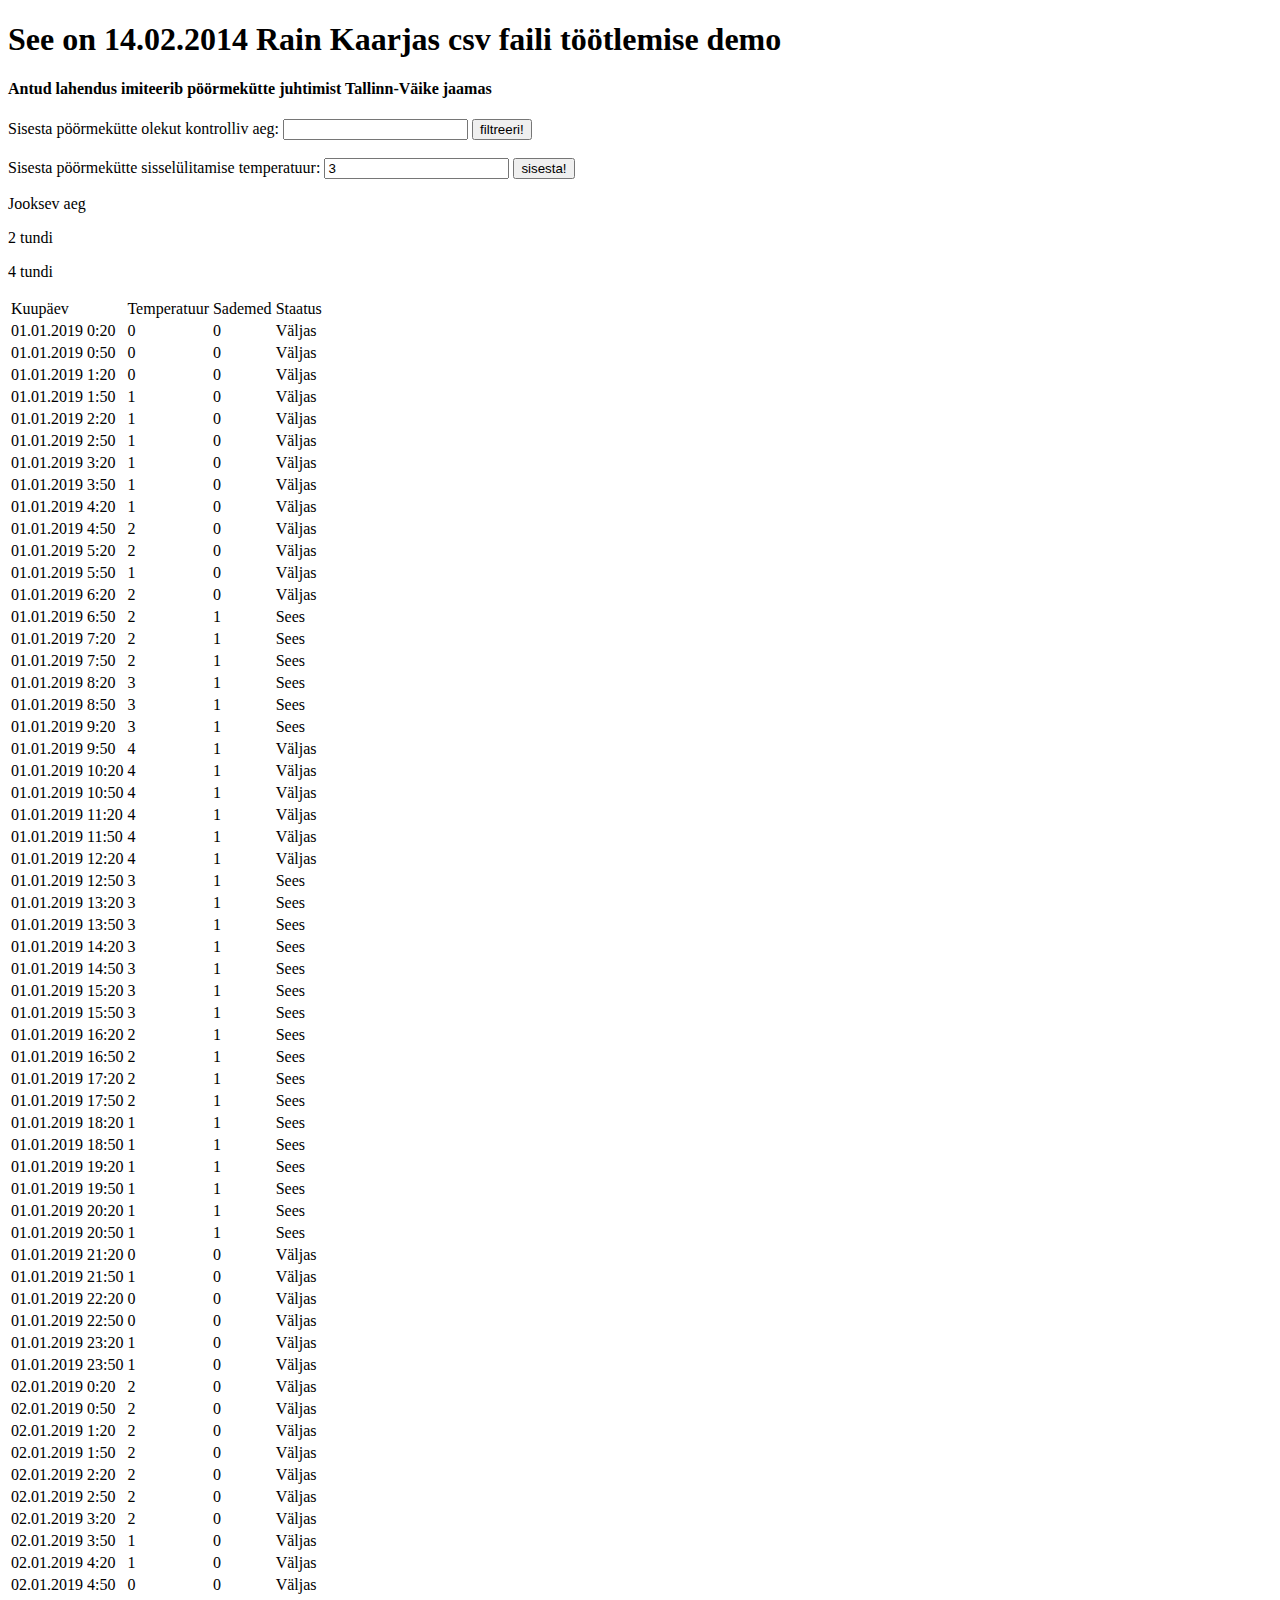
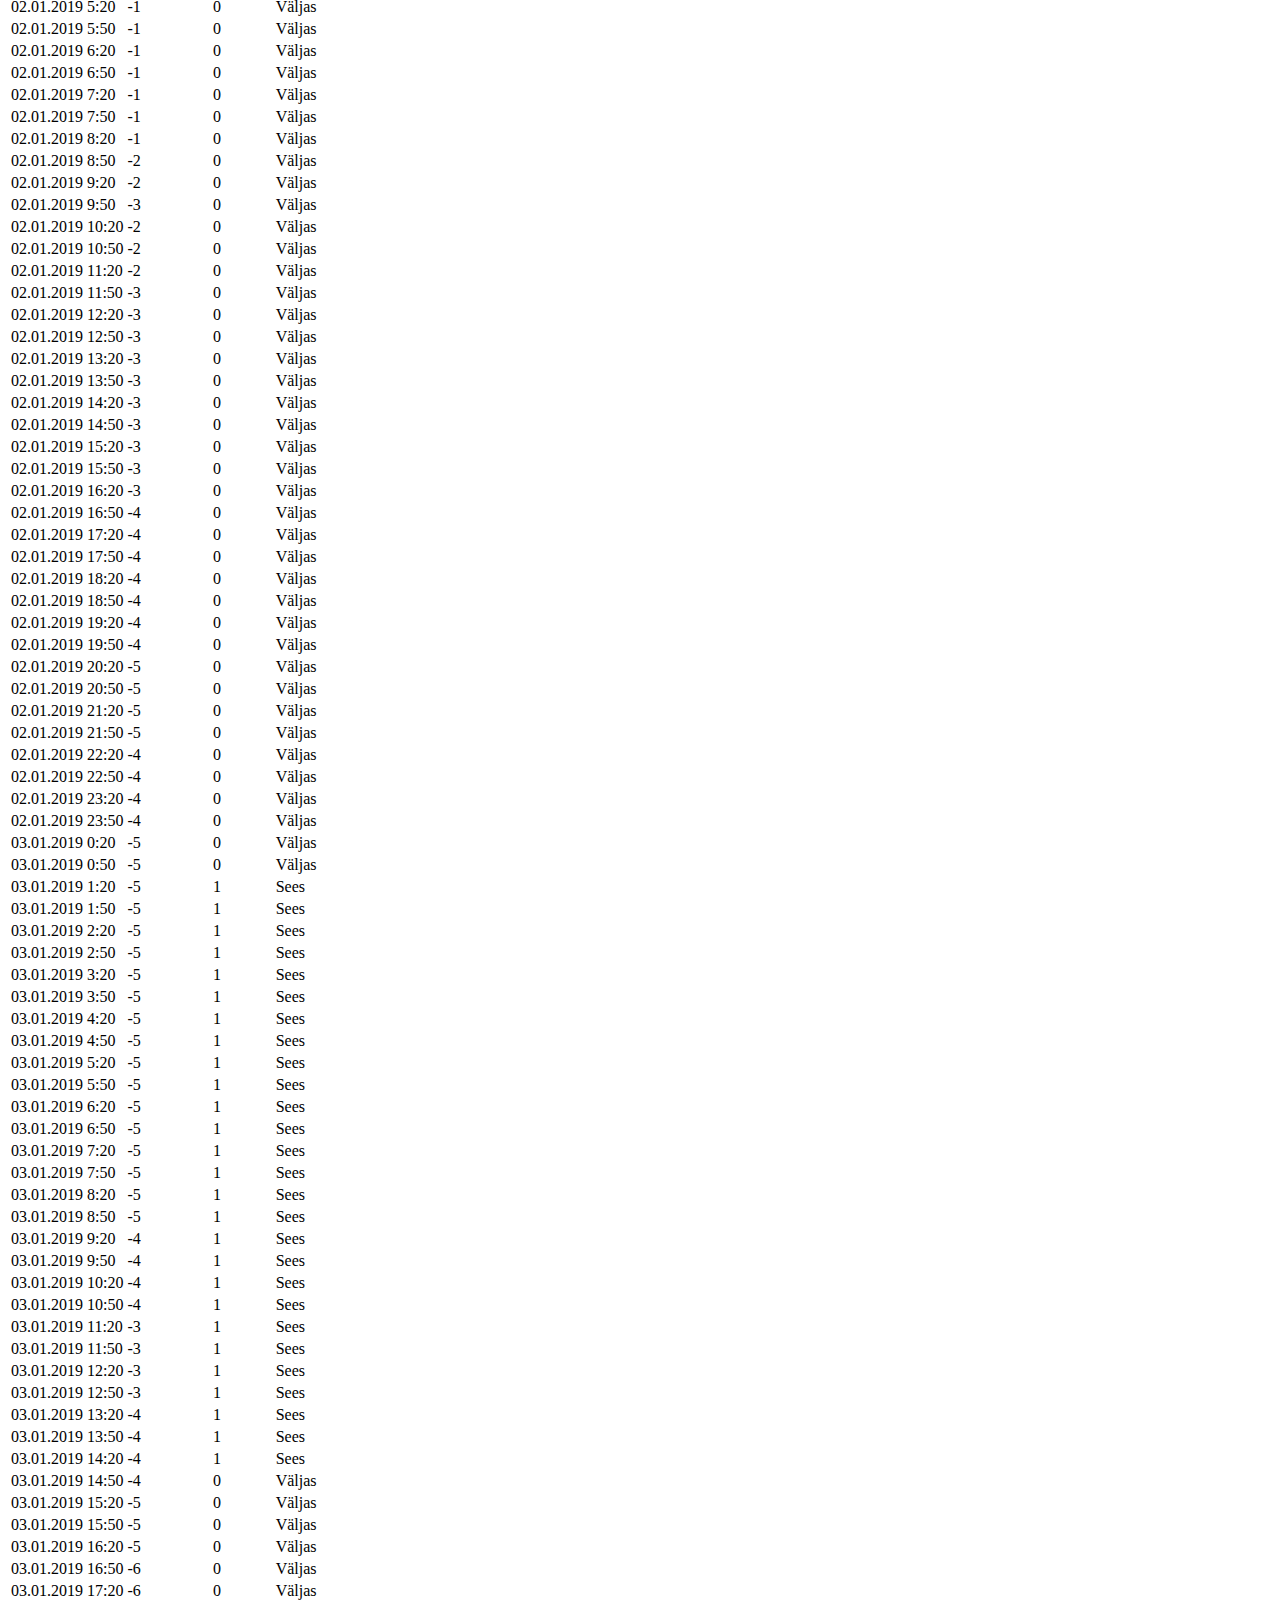
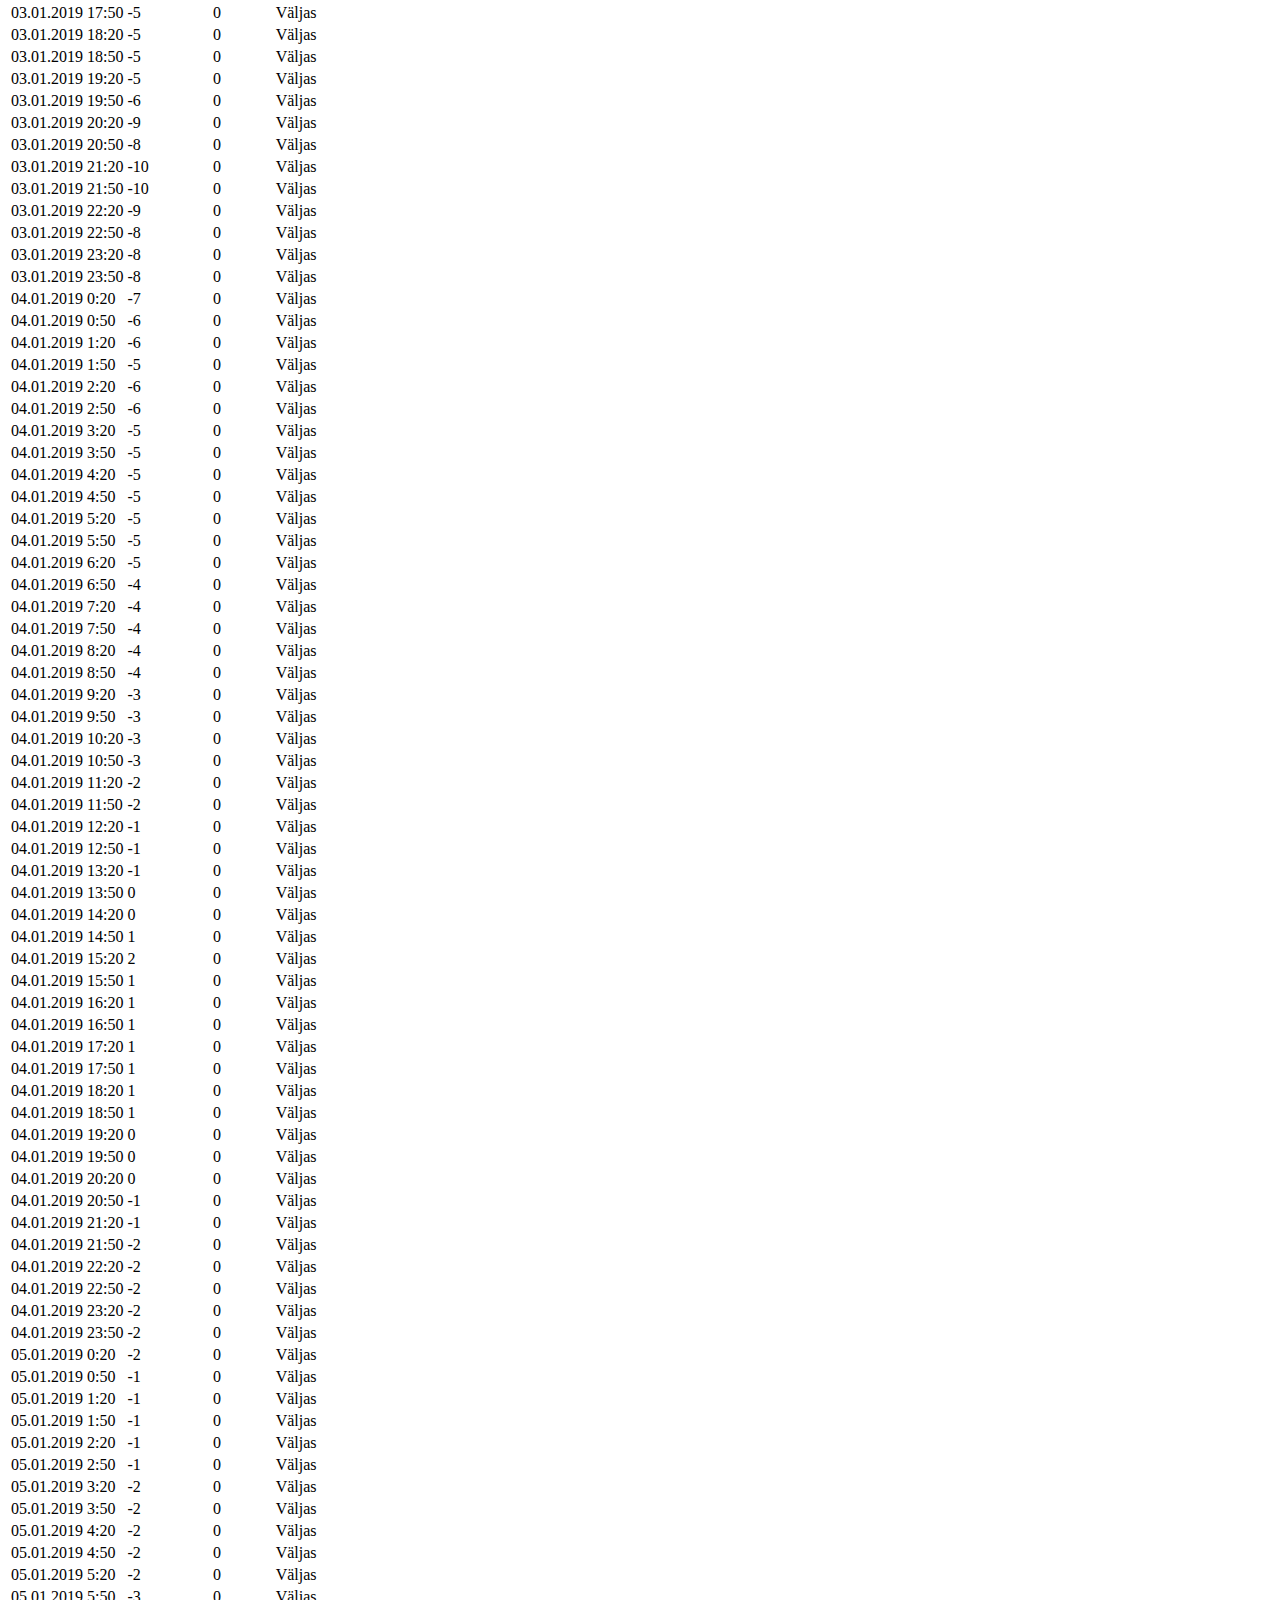
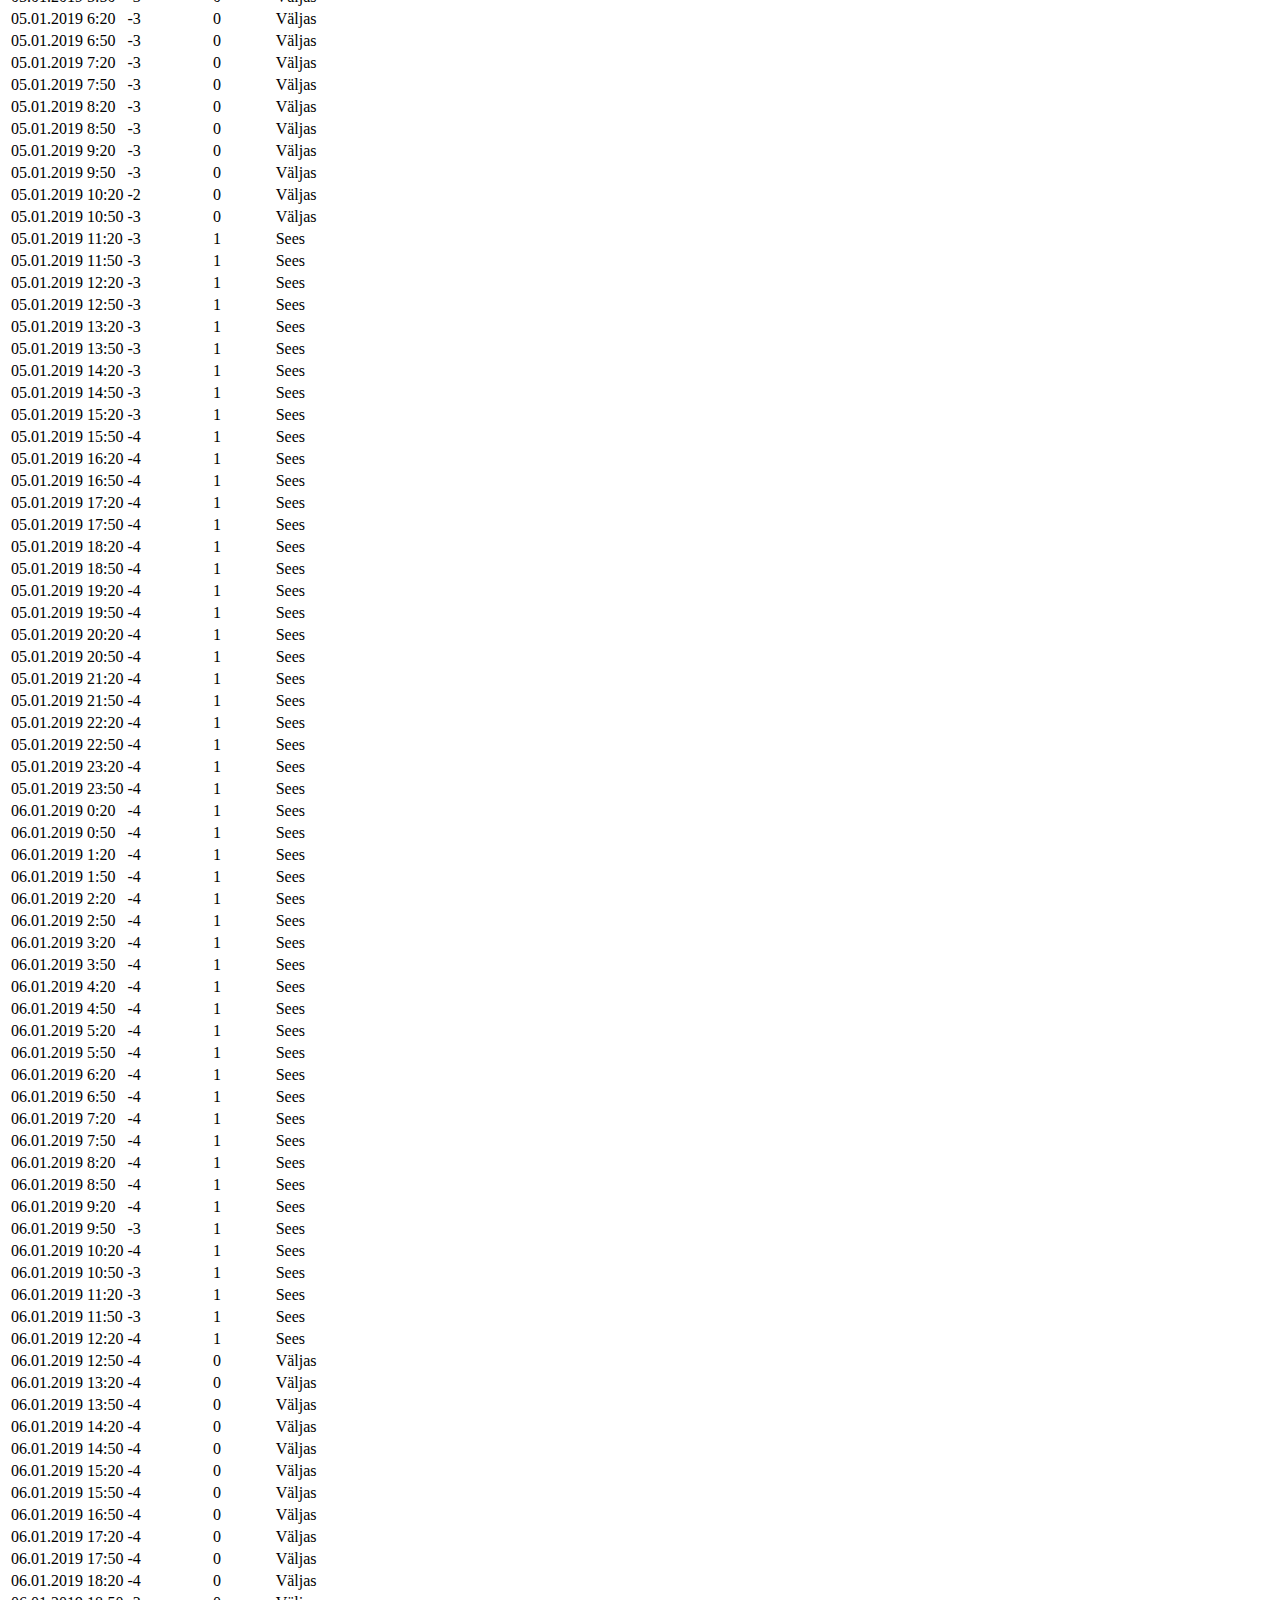
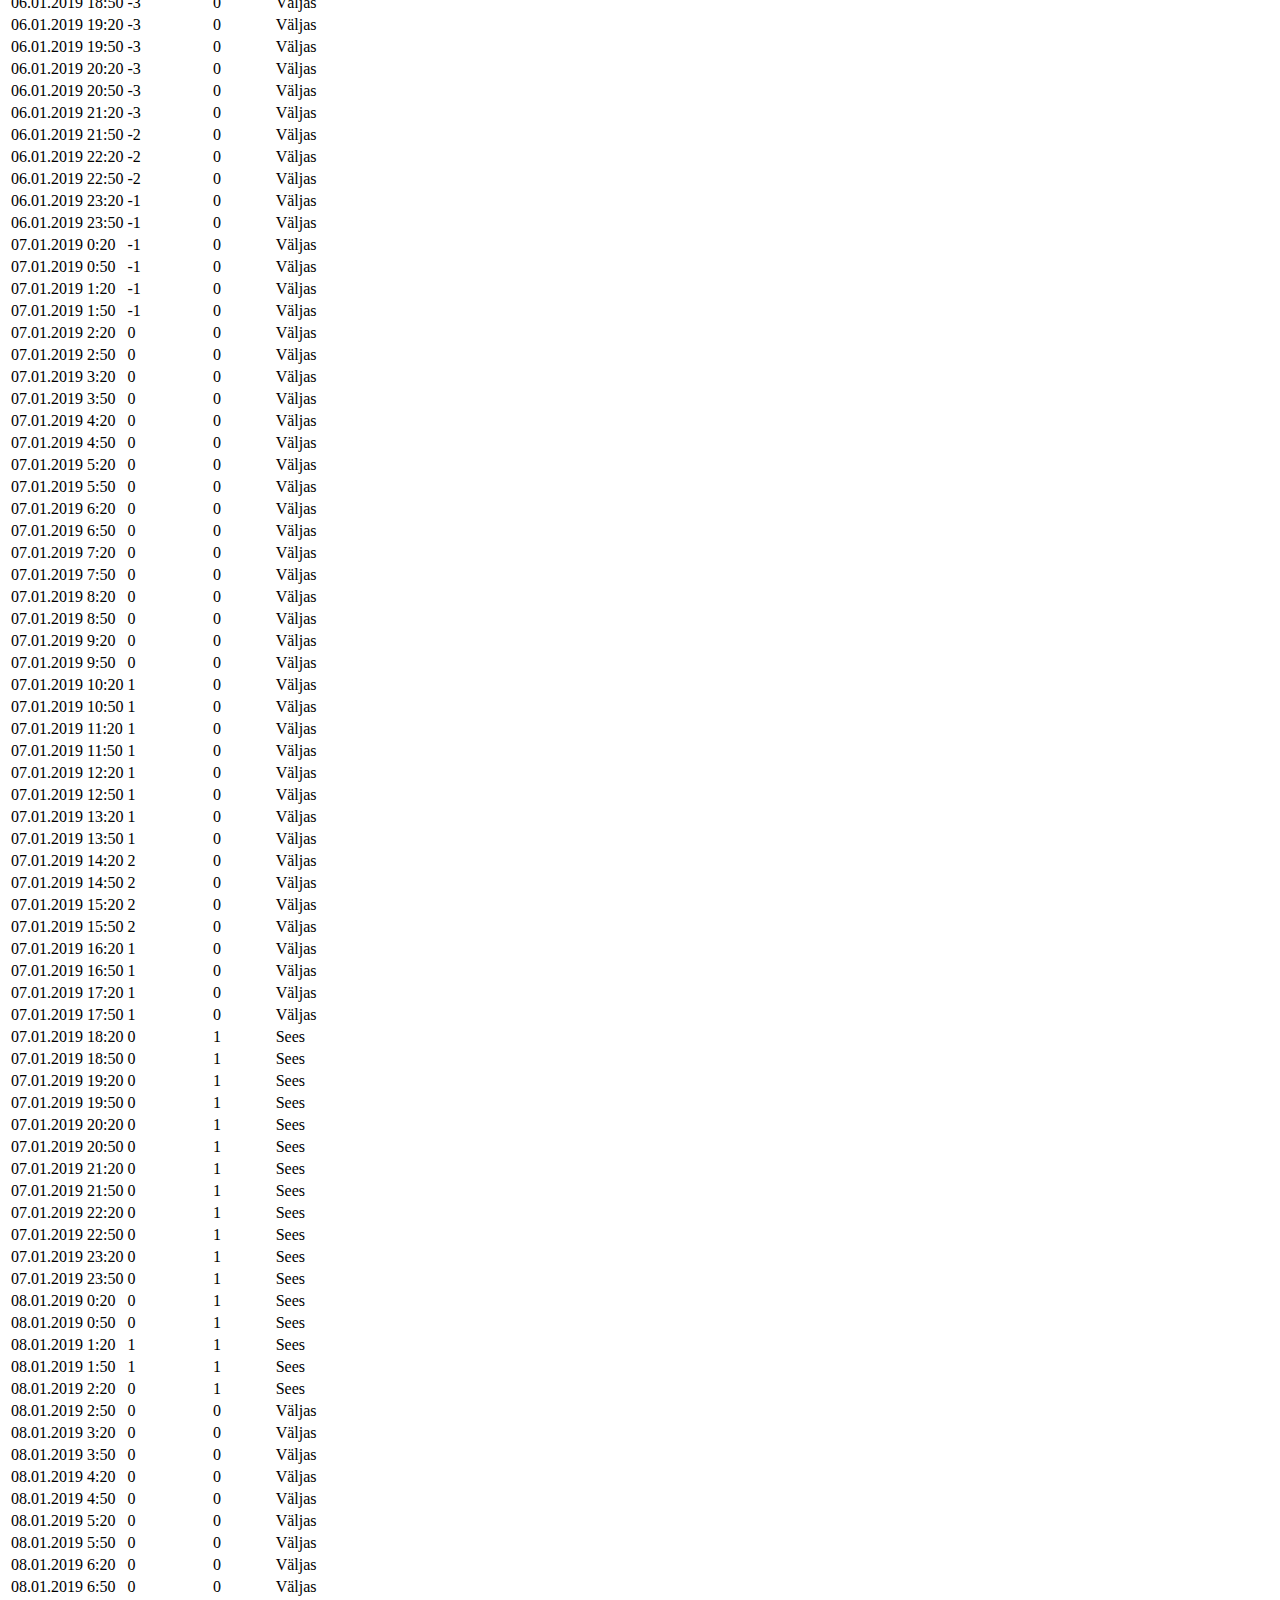
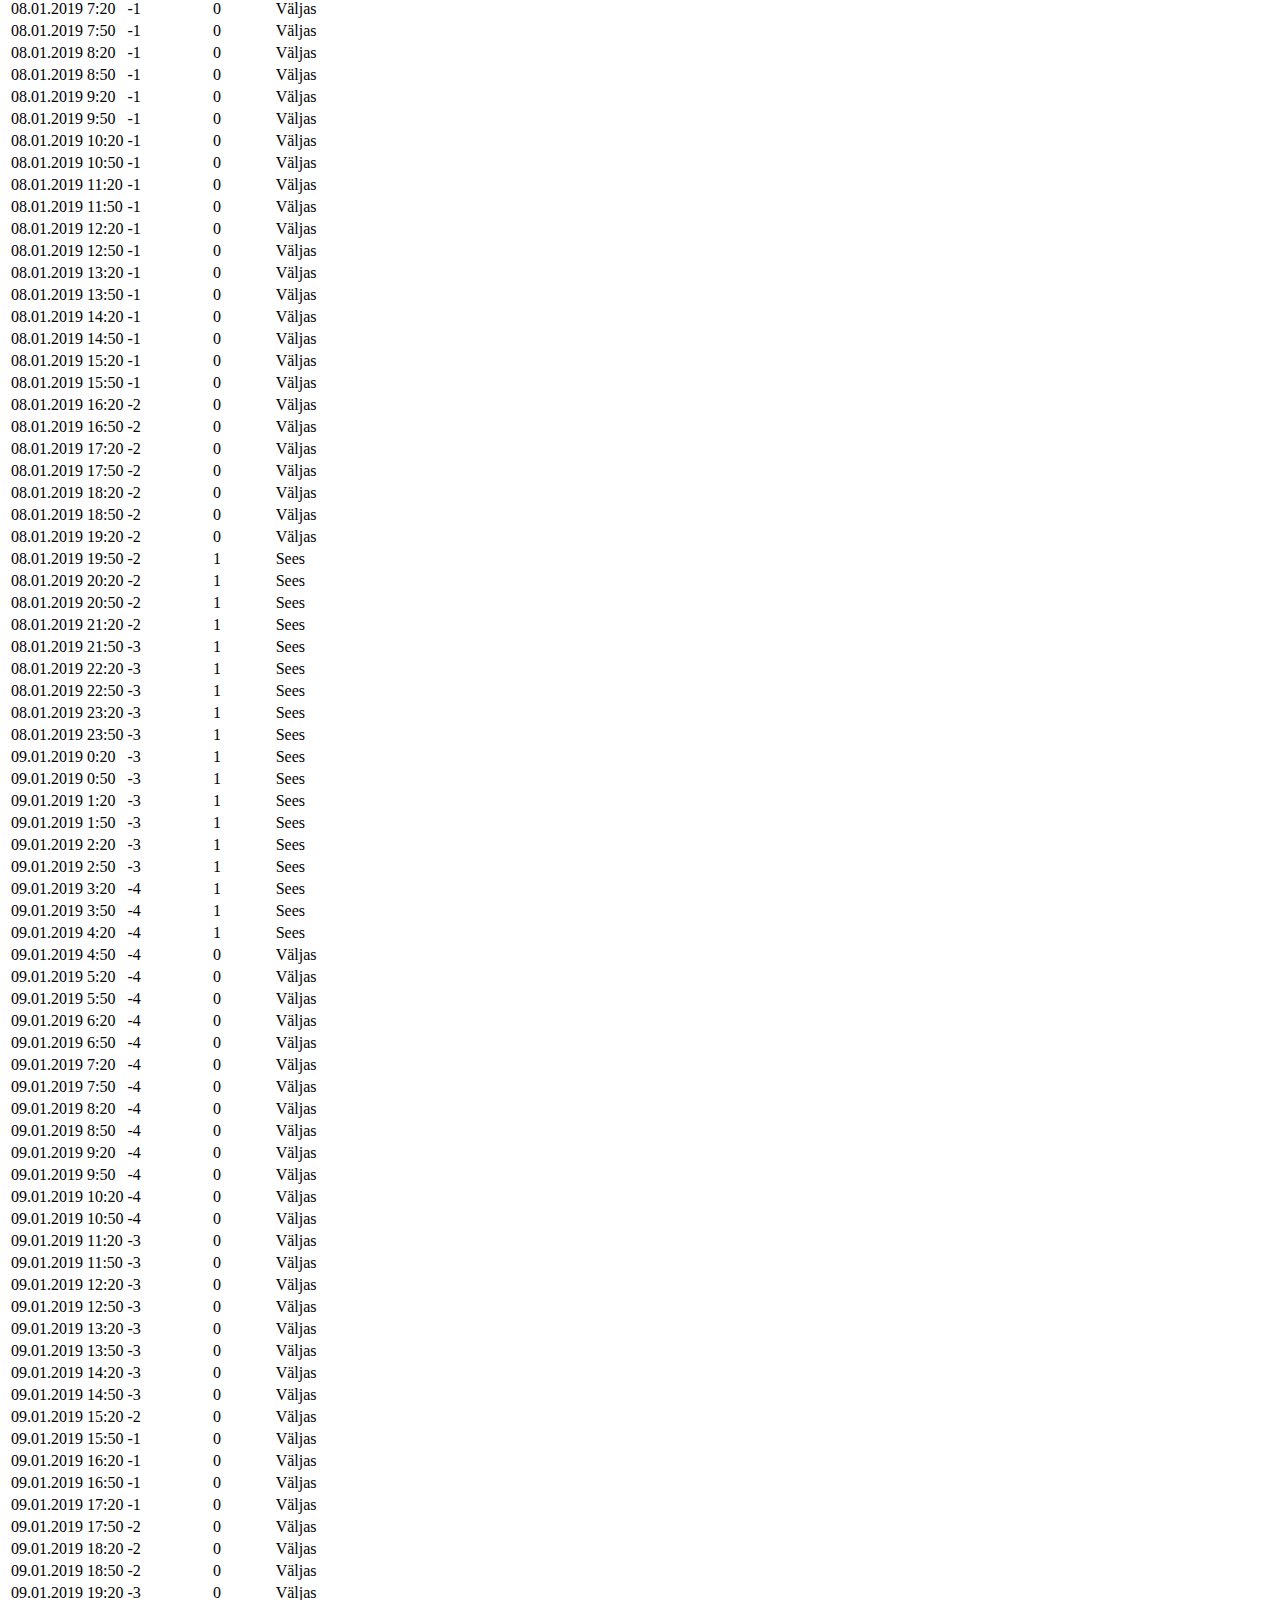
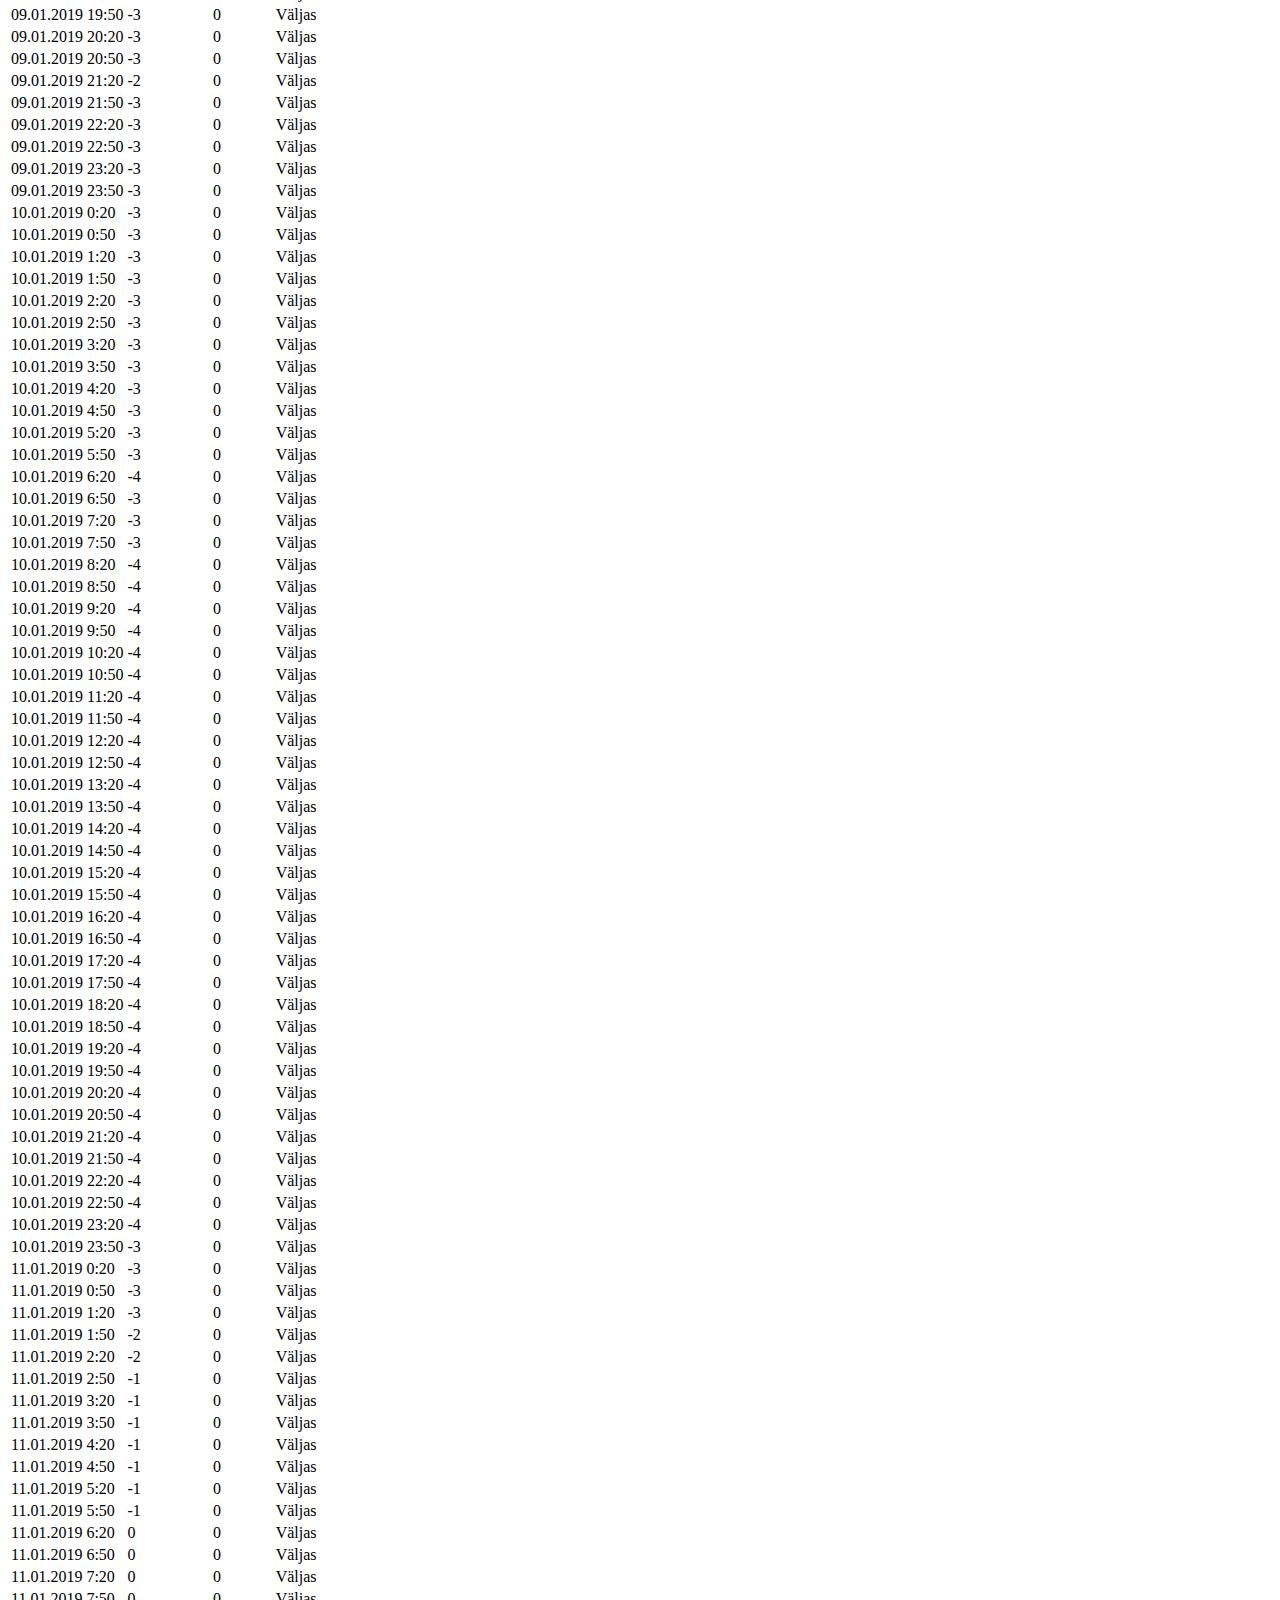
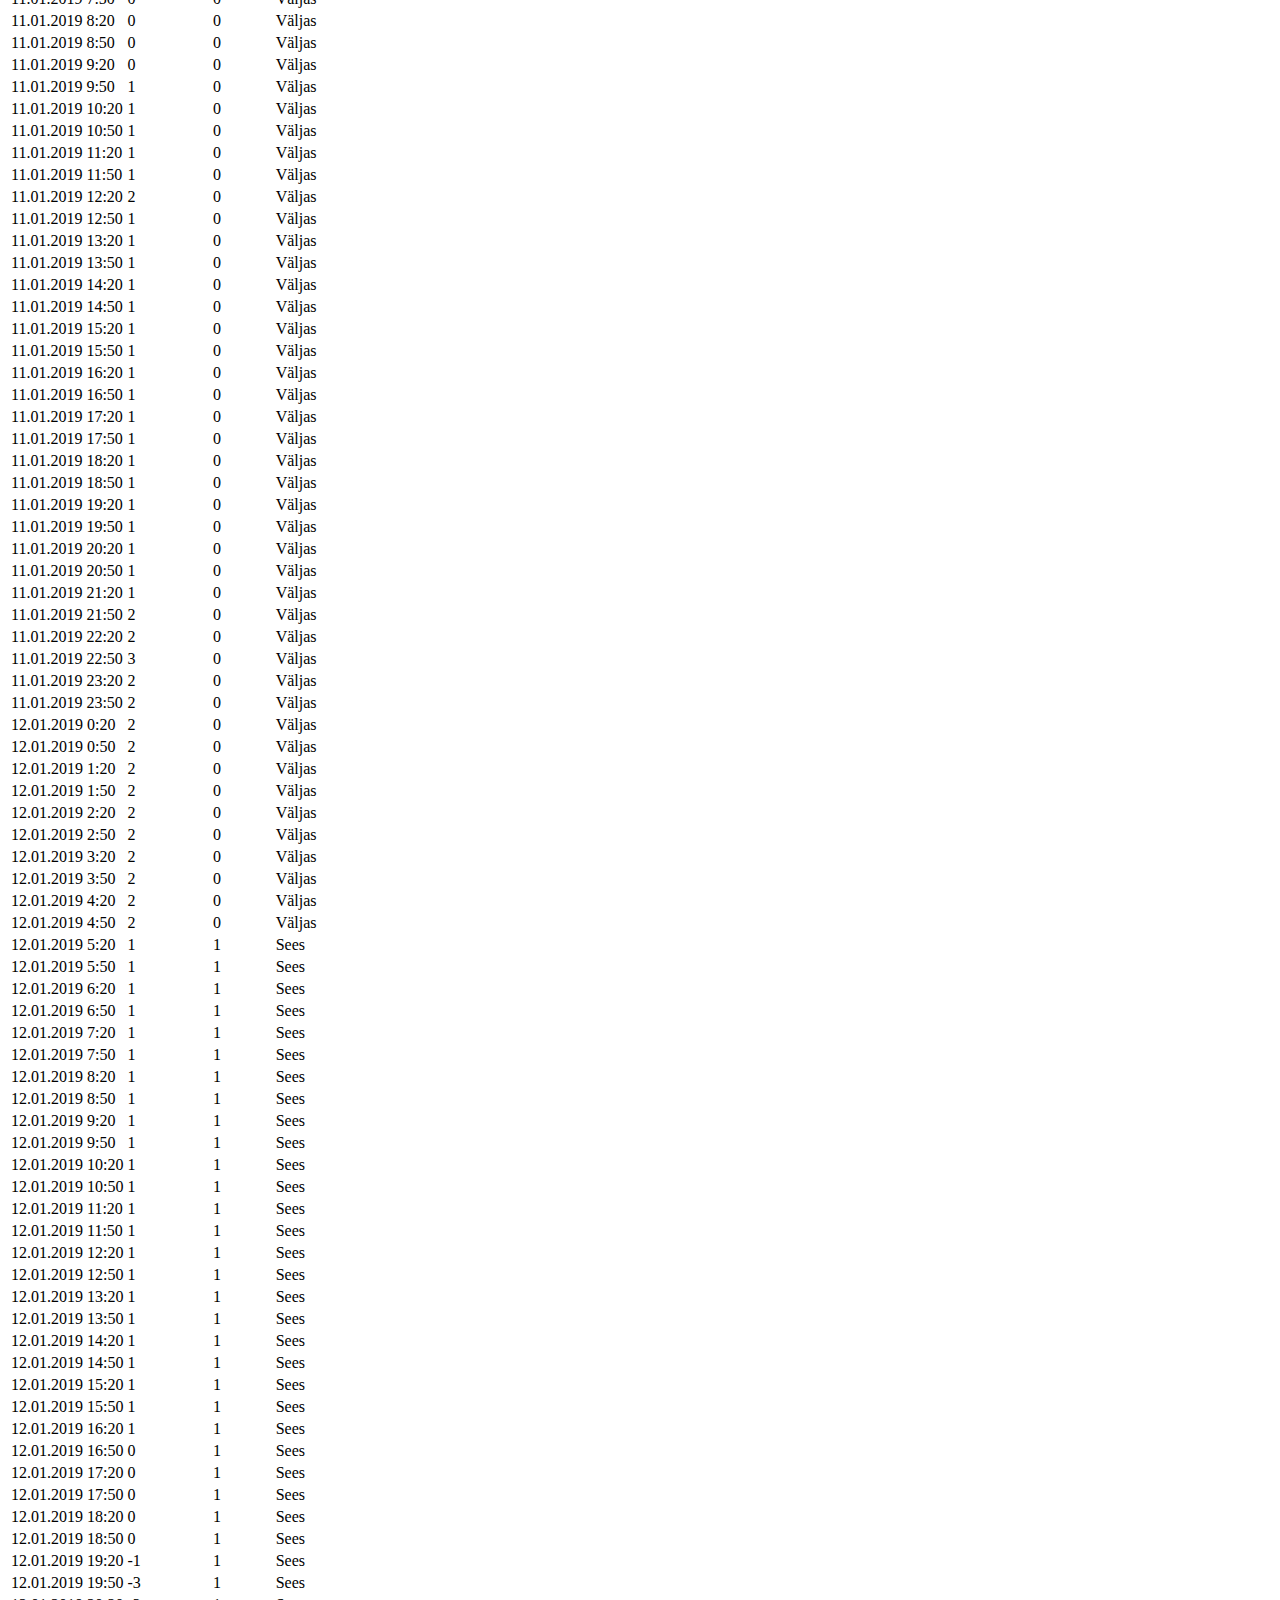
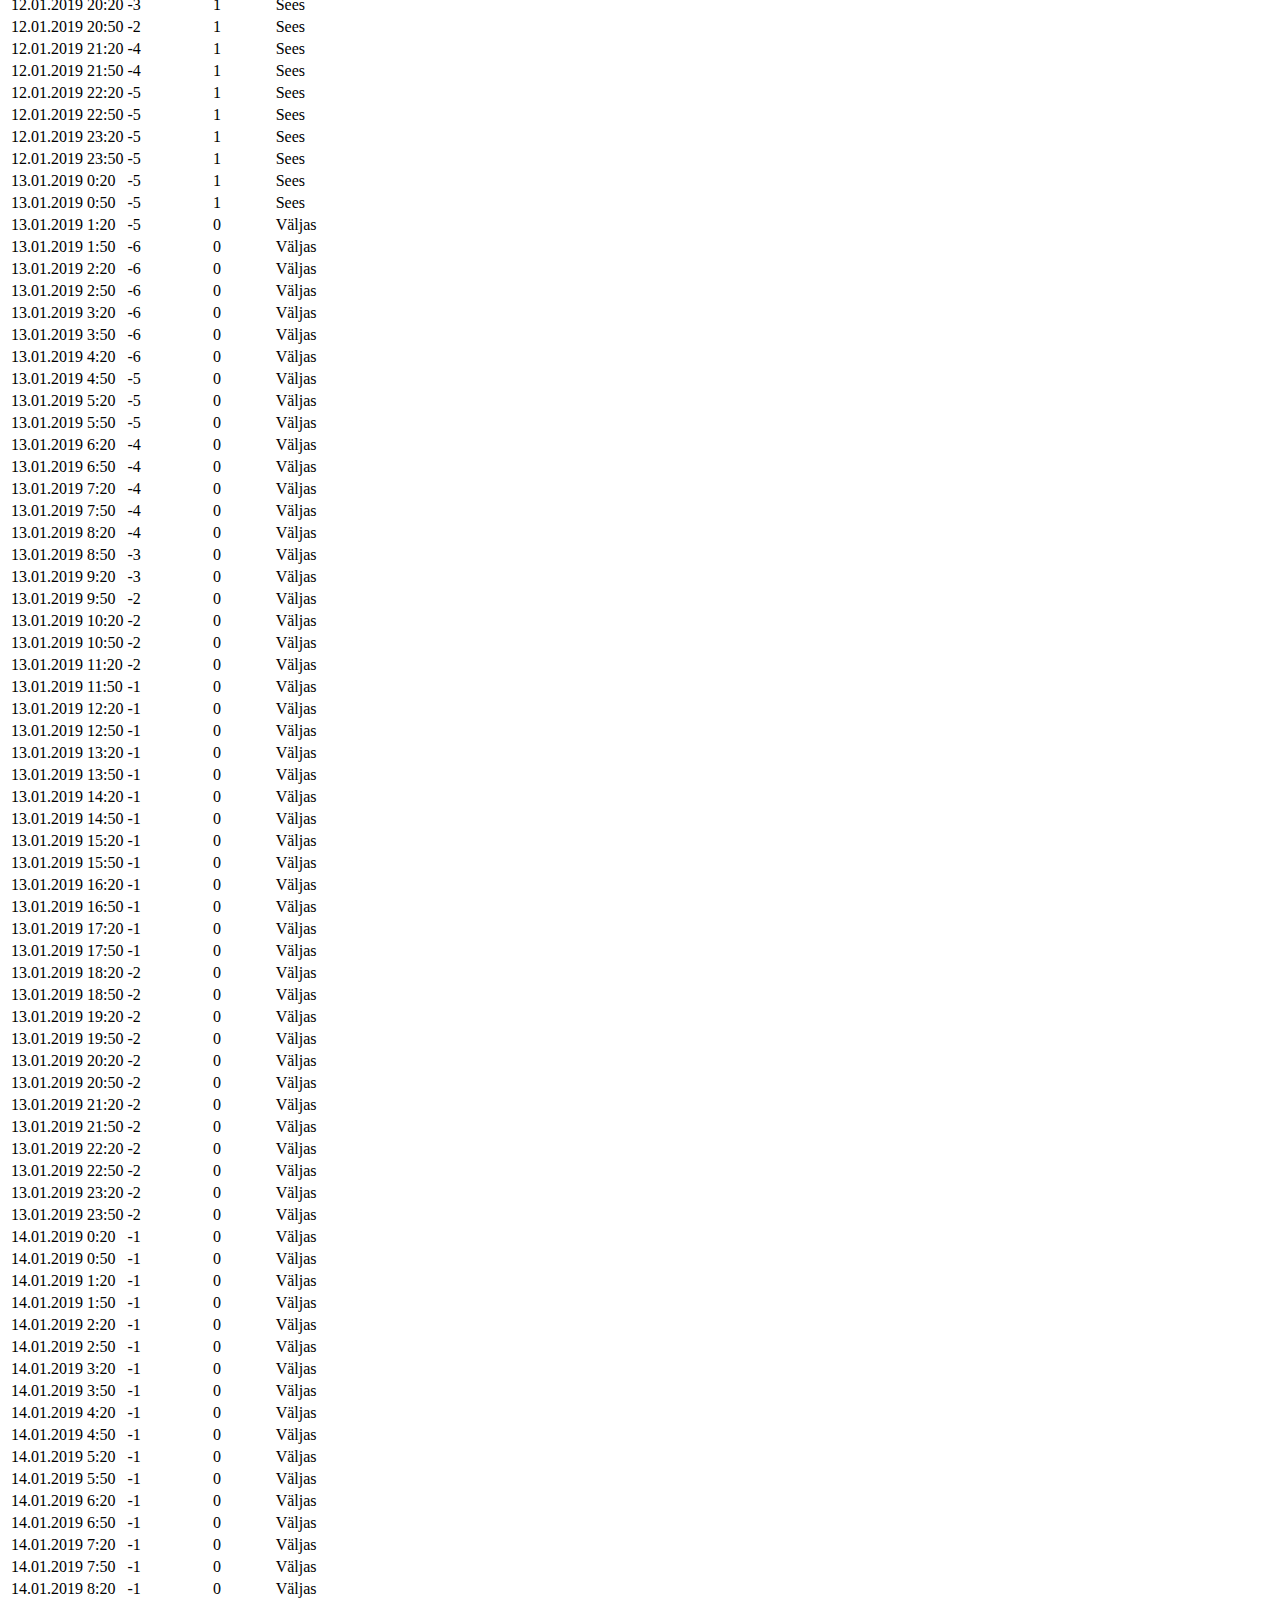
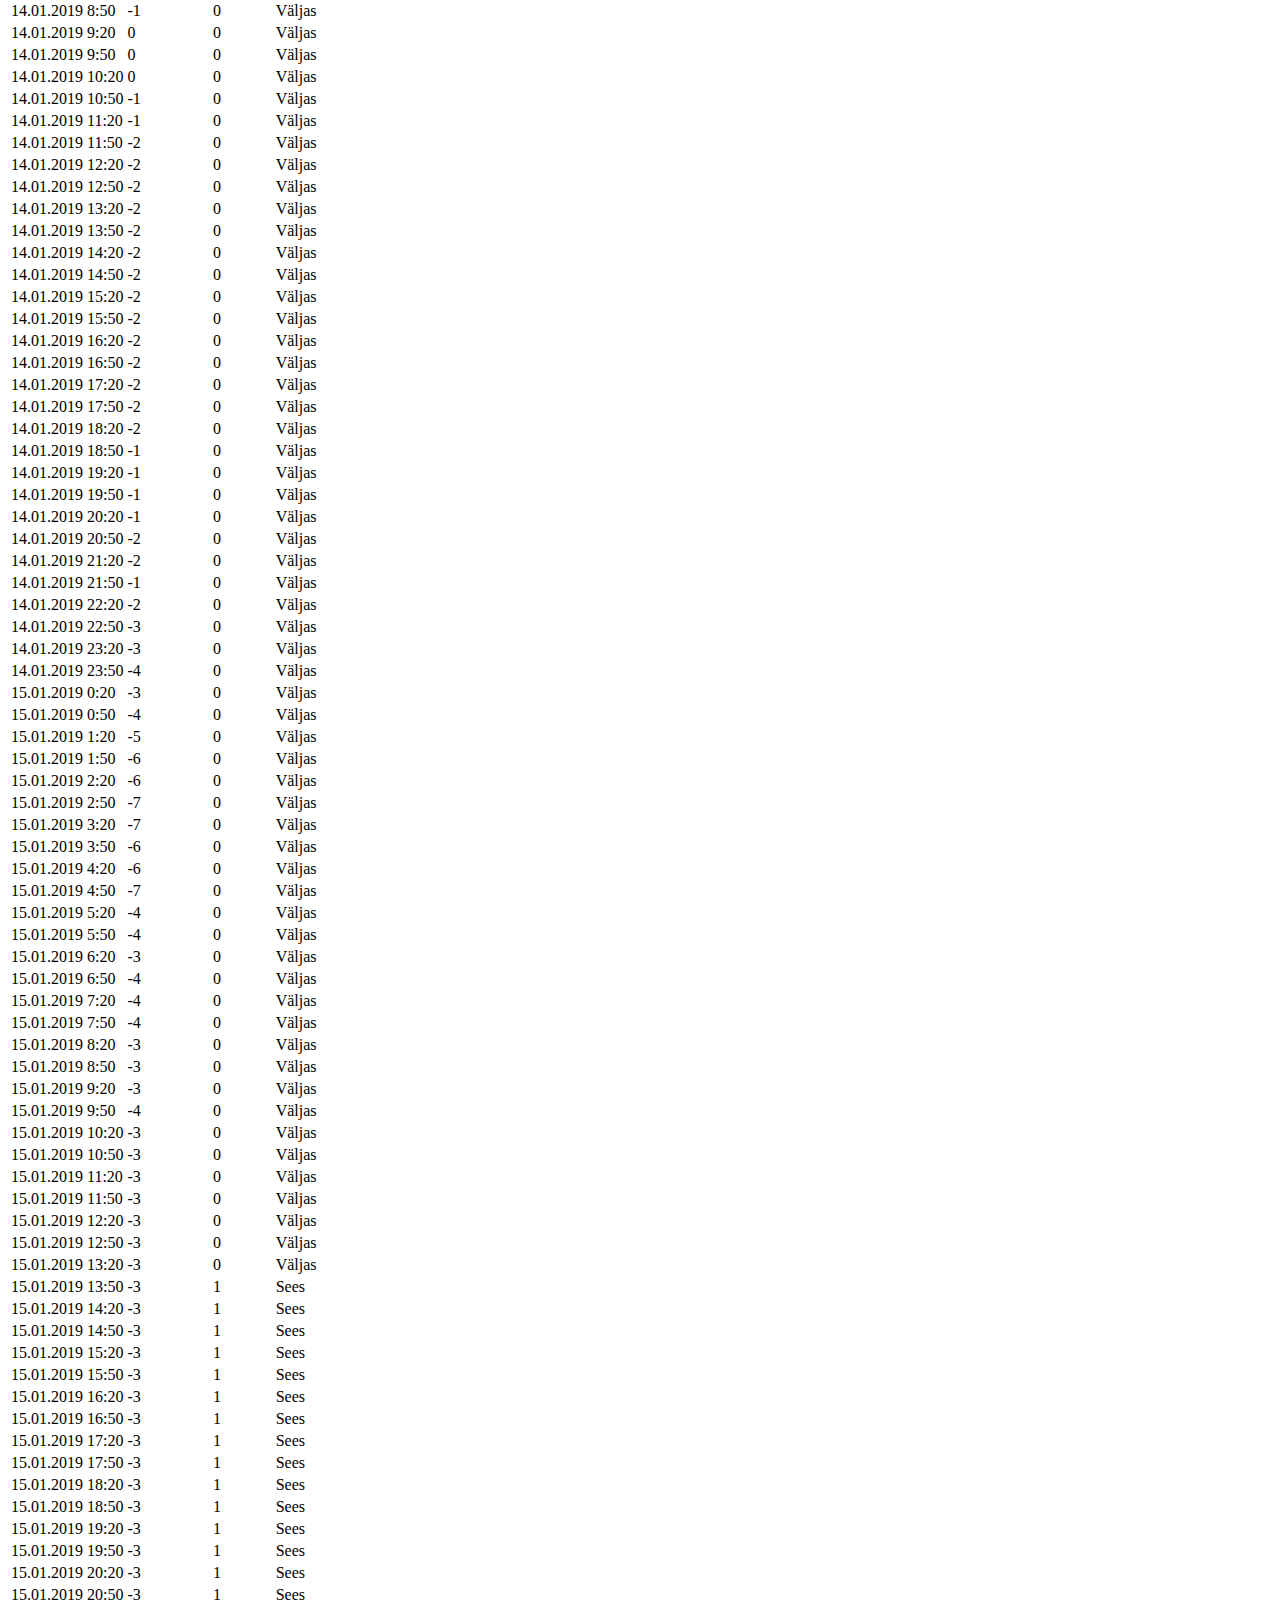
==== Pkyte/index.html @ 9472bf16 "lisatud Pkyte kaust" ====
<!DOCTYPE html>
<html>
  <head>
    <title>Rain tarkvara tehnoloogiad</title>
    <meta http-equiv="Content-Type" content="text/html; charset=UTF-8">
    <!-- read in javascript libraries for parsing csv: https://github.com/okfn/csv.js  -->
    <script src="jquery.js"></script> 
    <script src="csv.js"></script>
    <link rel="stylesheet" href="/css/main.css">
    <link rel="stylesheet" href="https://use.fontawesome.com/releases/v5.7.2/css/all.css" integrity="sha384-fnmOCqbTlWIlj8LyTjo7mOUStjsKC4pOpQbqyi7RrhN7udi9RwhKkMHpvLbHG9Sr" crossorigin="anonymous">
  </head>
  <body>
    <div class="background-image">
      <h1>See on 14.02.2014 Rain Kaarjas csv faili töötlemise demo</h1>

      <h4>Antud lahendus imiteerib pöörmekütte juhtimist Tallinn-Väike jaamas</h4>
  
      Sisesta pöörmekütte olekut kontrolliv aeg:
      <input type="text" id="filter" onkeydown="filtreeri()">
      <button type="button" onclick="filtreeri()">filtreeri!</button> 
  
      <br><br>
  
      Sisesta pöörmekütte sisselülitamise temperatuur:
      <input type="number" id="temp" value="3">
      <button type="button" onclick="sisesta()">sisesta!</button> 
  
    <div class="table">
        <p class="jooksev-aeg">Jooksev aeg <i class="fas fa-arrow-right"></i></p>
        <p class="kaks-tundi"><i class="fas fa-arrow-left"></i> 2 tundi</p>
        <p class="neli-tundi"><i class="fas fa-arrow-left"></i> 4 tundi</p>
        <div id="result"></div>
    </div>
      
    <p>Andmed võetakse csv failist <a href="csvfinal.csv">csvfinal.csv</a>.</p>
  
    Programm kasutab <a href="https://gihub.com/okfn/csv.js">csv.jsv</a> teeki csv faili parsimiseks ja siis siin 
    lehe lähtekoodis olev meie oma <tt>processdata</tt> programm, mida saad ise edasi ehitada
    </div>

  <script>
    var sisu;
    var temp=document.getElementById("temp").value;

    function processdata(rows) {
      
      var rownr, colnr, row, el;
      var result;
      
      // build the result html string
      result="<table>";
      result=result+"<thead><td>Kuupäev</td><td>Temperatuur</td><td>Sademed</td><td>Staatus</td></thead>";
      // loop over all rows
      for(rownr=0; rownr<rows.length; rownr++) {    
        row=rows[rownr];
      if (!sisu || row[0].match(sisu)) {
        result=result+"\n<tr>";	
        // loop over columns in one row
        for(colnr=0; colnr<row.length; colnr++) {
          el=row[colnr];		  
          if (rownr==0) {
            result=result+"<td>"+el+"</td>"; 
          } else {
            result=result+"<td>"+el+"</td>";
          }
        }
        //if(rownr != 0){
          if(Number(row[1]) <= temp && row[2] == 1){
            result=result+"<td class='red'>Sees</td>";
          }
          else{
            result=result+"<td class='green'>Väljas</td>";
          }
        /*} else {
          //result=result+"<th>Staatus</th>";
        }*/
        result=result+"</tr>";
        }
      }
      // put the result html string into the div on the page
      console.log(result);
      document.getElementById("result").innerHTML=result;
    }

    function filtreeri() {
      sisu=document.getElementById("filter").value;  
      drawdata();
    }

    function sisesta() {
      temp=document.getElementById("temp").value;
      drawdata();
      console.log(temp);
    }
    function drawdata() {
      CSV.fetch({
        // several options to give input, by default we use the file data.csv
        url: 'csvfinal.csv'
      }
      ).done(function(dataset) {  
        // console.log(dataset); // optional debugging    
        var allrows;
        // put the dataset field list and dataset records into one array of all rows
        allrows=dataset.records;
        allrows.unshift(dataset.fields);  
        // call our program for building html
        processdata(allrows);
      });
    }
    
    CSV.fetch({
        url: 'csvfinal.csv'
      }
    ).done(function(dataset) {  
      // console.log(dataset); // optional debugging    
      var allrows;
      // put the dataset field list and dataset records into one array of all rows
      allrows=dataset.records;
      allrows.unshift(dataset.fields);  
      // call our program for building html
      processdata(allrows);
    });

  </script>

  <script>
    function wheel($div,deltaY){
      var step = 1;
      var pos = $div.scrollTop();
      var nextPos = pos + (step*(-deltaY))
      console.log("DelatY: " + deltaY + ", Step: " + step + ", nextPos: " + nextPos);
      $div.scrollTop(nextPos);
    }

    $('table').bind('mousewheel', function(event, delta, deltaX, deltaY) {
        wheel($(this),deltaY);
        event.preventDefault();
    });
  </script>
  </body>
</html>
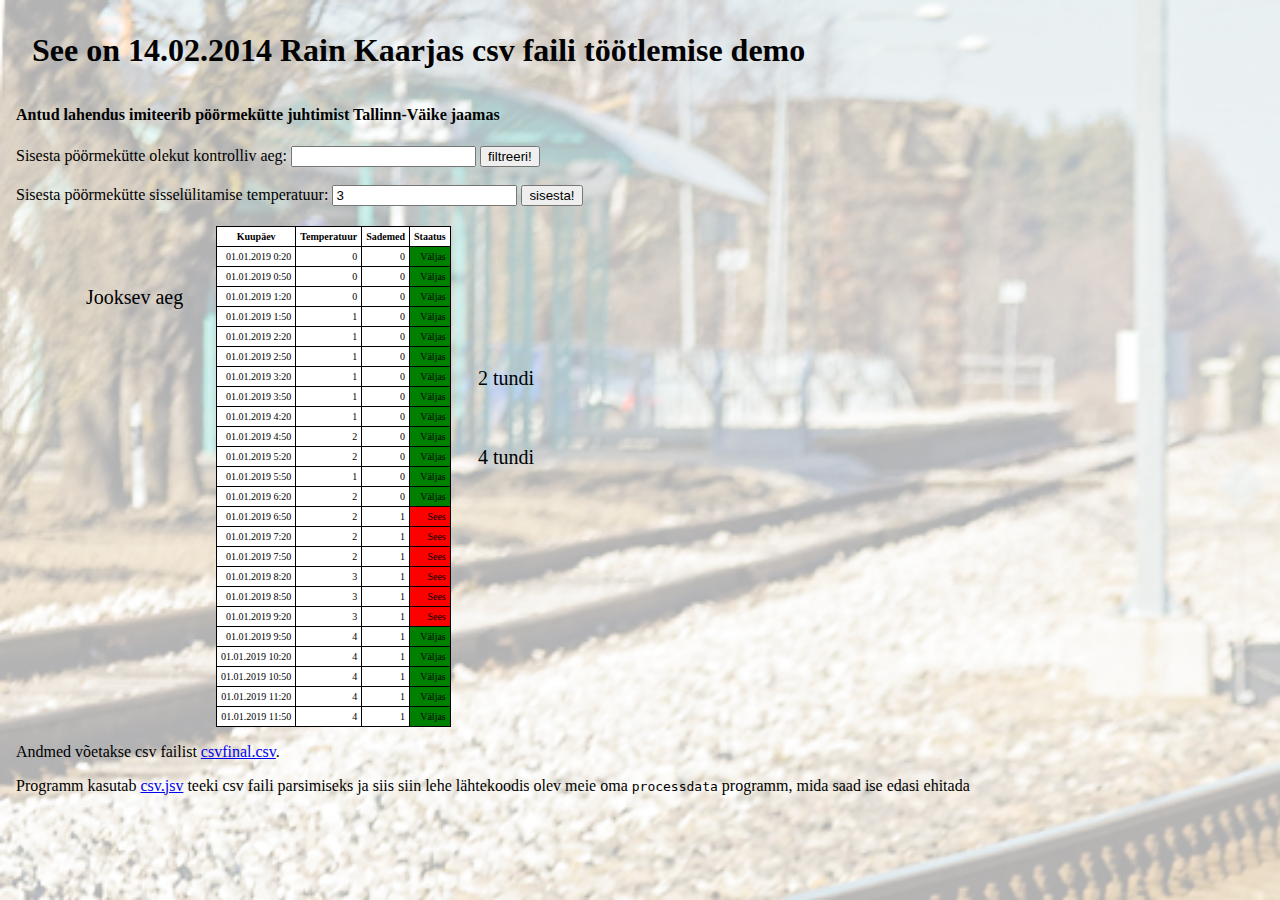
==== commit 0b1bde7a: "lisatud Pkyte kaust" ====
--- a/Pkyte/index.html
+++ b/Pkyte/index.html
@@ -6,7 +6,7 @@
     <!-- read in javascript libraries for parsing csv: https://github.com/okfn/csv.js  -->
     <script src="jquery.js"></script> 
     <script src="csv.js"></script>
-    <link rel="stylesheet" href="/css/main.css">
+    <link rel="stylesheet" href="css/main.css">
     <link rel="stylesheet" href="https://use.fontawesome.com/releases/v5.7.2/css/all.css" integrity="sha384-fnmOCqbTlWIlj8LyTjo7mOUStjsKC4pOpQbqyi7RrhN7udi9RwhKkMHpvLbHG9Sr" crossorigin="anonymous">
   </head>
   <body>
--- a/Pkyte/css/main.css
+++ b/Pkyte/css/main.css
@@ -0,0 +1,94 @@
+html {
+    box-sizing: border-box;
+}
+*, *:before, *:after {
+    box-sizing: inherit;
+}
+body{
+    margin: 0;
+}
+h1{
+    margin: 0;
+    padding: 1rem;
+}
+body .background-image{
+    display: block;
+    position: relative;
+    padding: 1rem;
+}
+body .background-image::after{
+    position: relative;
+    height: 100vh;
+    background-image: url('../Jaam.jpg');
+    background-position: left center;
+    background-size: cover;
+    background-repeat: no-repeat;
+    content: "";
+    opacity: .3;
+    top: 0;
+    left: 0;
+    bottom: 0;
+    right: 0;
+    position: absolute;
+    z-index: -1; 
+}
+table{
+    border-collapse: collapse;
+    font-size: 10px;
+    text-align: right;
+    background-color: white;
+}
+table, th, td {
+    border: 1px solid black;
+    padding: 4px;
+}
+thead tr:first-child { 
+    font-weight: bold;
+    text-align: center;
+}
+.green{
+    background-color: green;
+}
+.red{
+    background-color: red;
+}
+#result{
+    height: 501px;
+    width: 255px;
+    overflow-y: scroll;
+}
+.table{
+    position: relative;
+    margin-left: 200px;
+    margin-top: 20px;
+}
+.table p.jooksev-aeg{
+    position: absolute;
+    top: 40px;
+    left: -130px;
+    font-size: 20px;
+}
+.table p.kaks-tundi{
+    position: absolute;
+    top: 121px;
+    left: 262px;
+    font-size: 20px;
+}
+
+.table p.neli-tundi{
+    position: absolute;
+    top: 200px;
+    left: 262px;
+    font-size: 20px;
+}
+
+thead tr td{
+    border: 1px solid black;
+    position: sticky;
+    top: 0;
+    z-index: 70;
+    background: white;
+}
+.table p i{
+    font-size: 20px;
+}